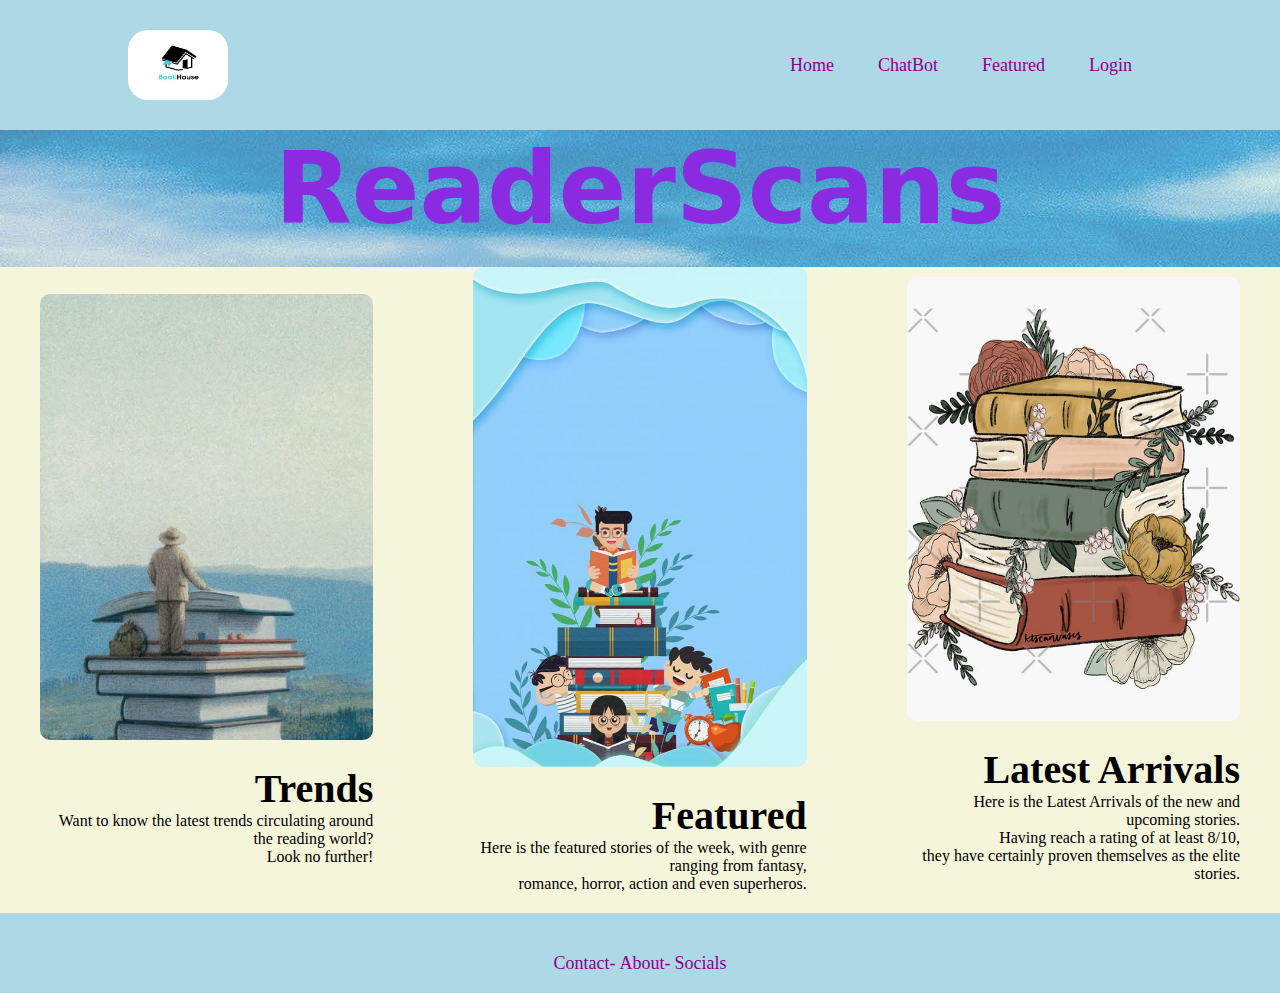
==== Html/index.html @ a22bfca6 "Update and organising file management and naming. Doing of the javascript for the Featured Page" ====
<!DOCTYPE html>
<html>
  <head>
    <meta charset="utf-8" />
    <meta name="viewport" content="width=device-width" />
    <title>Assig2 MainPage</title>
    <link href="../Css/Normalize.css" rel="stylesheet" type="text/css" />
    <link href="../Css/chat.css" rel="stylesheet" type="text/css" />
  </head>
  <body>
    <nav>
      <img class="logo" src="../Images/h1.jpg" alt="logo" />
      <ul class="link">
        <li>
          <a
            href="http://127.0.0.1:5501/Assignment-1_JaydenTohXuanMing_S10241868J/Html/index.html"
            >Home</a
          >
        </li>
        <li>
          <a
            href="http://127.0.0.1:5501/Assignment-1_JaydenTohXuanMing_S10241868J/Html/ChatBot.html"
            >ChatBot</a
          >
        </li>
        <li>
          <a
            href="http://127.0.0.1:5501/Assignment-1_JaydenTohXuanMing_S10241868J/Html/Featured.html"
            >Featured</a
          >
        </li>
        <li>
          <a
            href="http://127.0.0.1:5501/Assignment-1_JaydenTohXuanMing_S10241868J/Html/login.html"
            >Login</a
          >
        </li>
      </ul>
    </nav>

    <div class="contain">
      <h1 class="title">ReaderScans</h1>
    </div>
    
    <div class="container">
      <div class="body1">
        <img src="../Images/m3.jpg" height="400px" width="400">
        <div class="right">
          <h2>Trends</h2>
          <p>Want to know the latest trends circulating around the reading world? <br>Look no further!</p>
        </div>
      </div>
  
      <div class="body1">
        <img src="../Images/m2.jpg" height="300px" width="400px">
        <div class="right">
        <h2>Featured</h2>
        <p>Here is the featured stories of the week, with genre ranging from fantasy, <br>romance, horror, action and even superheros.</p>
      </div>
      </div>
  
      <div class="body1">
        <img src="../Images/m4.jpg" height="400" width="400">
        <div class="right">
        <h2>Latest Arrivals</h2>
        <p>Here is the Latest Arrivals of the new and upcoming stories. <br>Having reach a rating of at least 8/10, <br>they have certainly proven themselves as the elite stories.</p>
      </div>
      </div>
    </div>
    <footer>
      <div>
        <p>
          <a href="#">Contact-</a>
          <a href="#">About-</a>
          <a href="#">Socials</a>
        </p>
      </div>
    </footer>
  </body>
</html>
---- Css/chat.css ----
/* ChatBot.html css */

* {
    margin: 0;
    padding: 0;
    box-sizing: border-box;
}

.chatbot {
    position: relative;
    bottom: 10px;
    left: 50%;
    background: white;
    transform: translateX(-50%);
    width: 500px;
    border-radius: 20px;
    box-shadow: 0 0 128px 0;
    margin-top: 50px;
    margin-bottom: 30px;
}

.chatbot header {
    background: indianred;
    padding: 16px 0;
    text-align: center;
    border-radius: 15px;
}

.chatbot header h2 {
    font-size: 20px;
}

.chatbot .chatbox {
    height: 500px;
    overflow-y: auto;
    padding: 15px;
}

.chatbot .chat {
    display: flex;
}

.chatbot .chat p {
    background: darkcyan;
    border-radius: 0 20px 0 0;
    padding: 15px 10px;
    max-width: 50%;
}

.chatbox .reply p {
    background: green;
    border-radius: 20px 20px 0 20px;
    justify-content: flex-end;
}

.chatbox .reply {
    margin: 15px;
    justify-content: flex-end;
}

.chatbot .chat-input{
    position: absolute;
    bottom: 10px;
    width: 100%;
    padding: 15px;
    border-top: 2px solid black;
}

.chat-input textarea {
    border: none;
    outline: none;
    resize: none;
}

.chat-input span {
    align-self: flex-end;
    cursor: pointer;
}
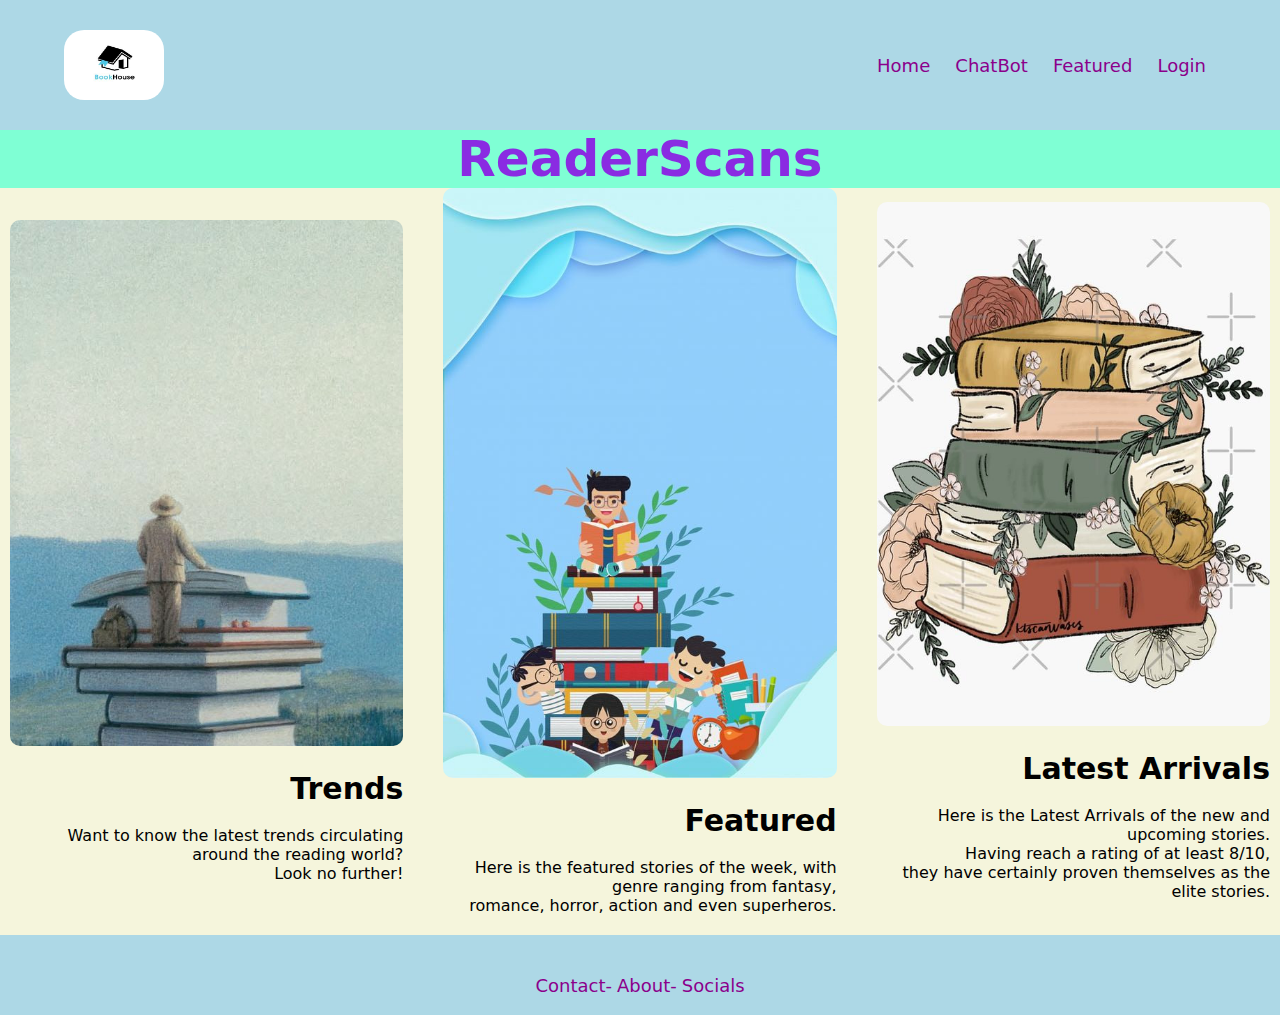
==== commit 3efd349e: "Update to make all websites responsive" ====
--- a/Html/index.html
+++ b/Html/index.html
@@ -41,30 +41,40 @@
     <div class="contain">
       <h1 class="title">ReaderScans</h1>
     </div>
-    
+
     <div class="container">
       <div class="body1">
-        <img src="../Images/m3.jpg" height="400px" width="400">
+        <img src="../Images/m3.jpg"/>
         <div class="right">
           <h2>Trends</h2>
-          <p>Want to know the latest trends circulating around the reading world? <br>Look no further!</p>
+          <p>
+            Want to know the latest trends circulating around the reading world?
+            <br />Look no further!
+          </p>
         </div>
       </div>
-  
+
       <div class="body1">
-        <img src="../Images/m2.jpg" height="300px" width="400px">
+        <img src="../Images/m2.jpg"/>
         <div class="right">
-        <h2>Featured</h2>
-        <p>Here is the featured stories of the week, with genre ranging from fantasy, <br>romance, horror, action and even superheros.</p>
+          <h2>Featured</h2>
+          <p>
+            Here is the featured stories of the week, with genre ranging from
+            fantasy, <br />romance, horror, action and even superheros.
+          </p>
+        </div>
       </div>
-      </div>
-  
+
       <div class="body1">
-        <img src="../Images/m4.jpg" height="400" width="400">
+        <img src="../Images/m4.jpg"/>
         <div class="right">
-        <h2>Latest Arrivals</h2>
-        <p>Here is the Latest Arrivals of the new and upcoming stories. <br>Having reach a rating of at least 8/10, <br>they have certainly proven themselves as the elite stories.</p>
-      </div>
+          <h2>Latest Arrivals</h2>
+          <p>
+            Here is the Latest Arrivals of the new and upcoming stories.
+            <br />Having reach a rating of at least 8/10, <br />they have
+            certainly proven themselves as the elite stories.
+          </p>
+        </div>
       </div>
     </div>
     <footer>
--- a/Css/chat.css
+++ b/Css/chat.css
@@ -75,4 +75,11 @@
 .chat-input span {
     align-self: flex-end;
     cursor: pointer;
+}
+
+@media screen and (max-width: 800px) {
+    .chatbot {
+        margin-right: 50px;
+        width: auto;
+    }
 }